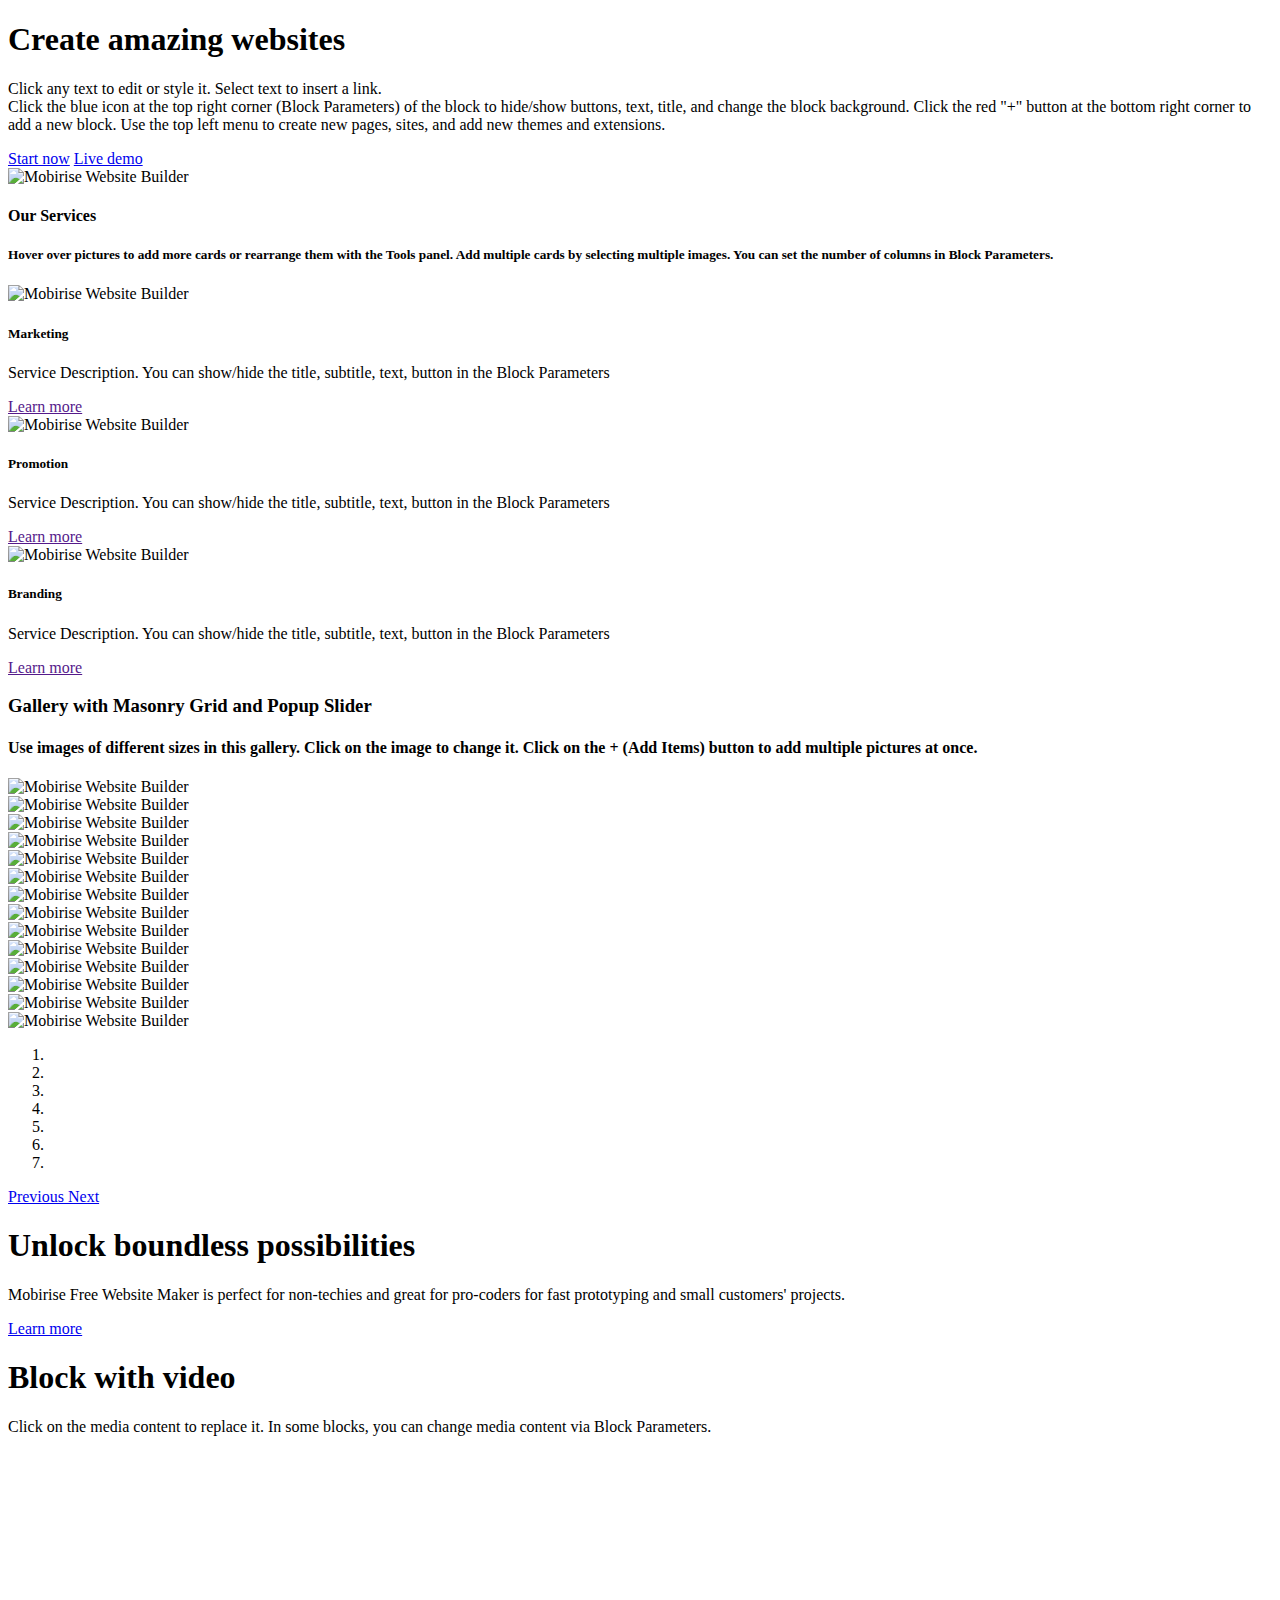
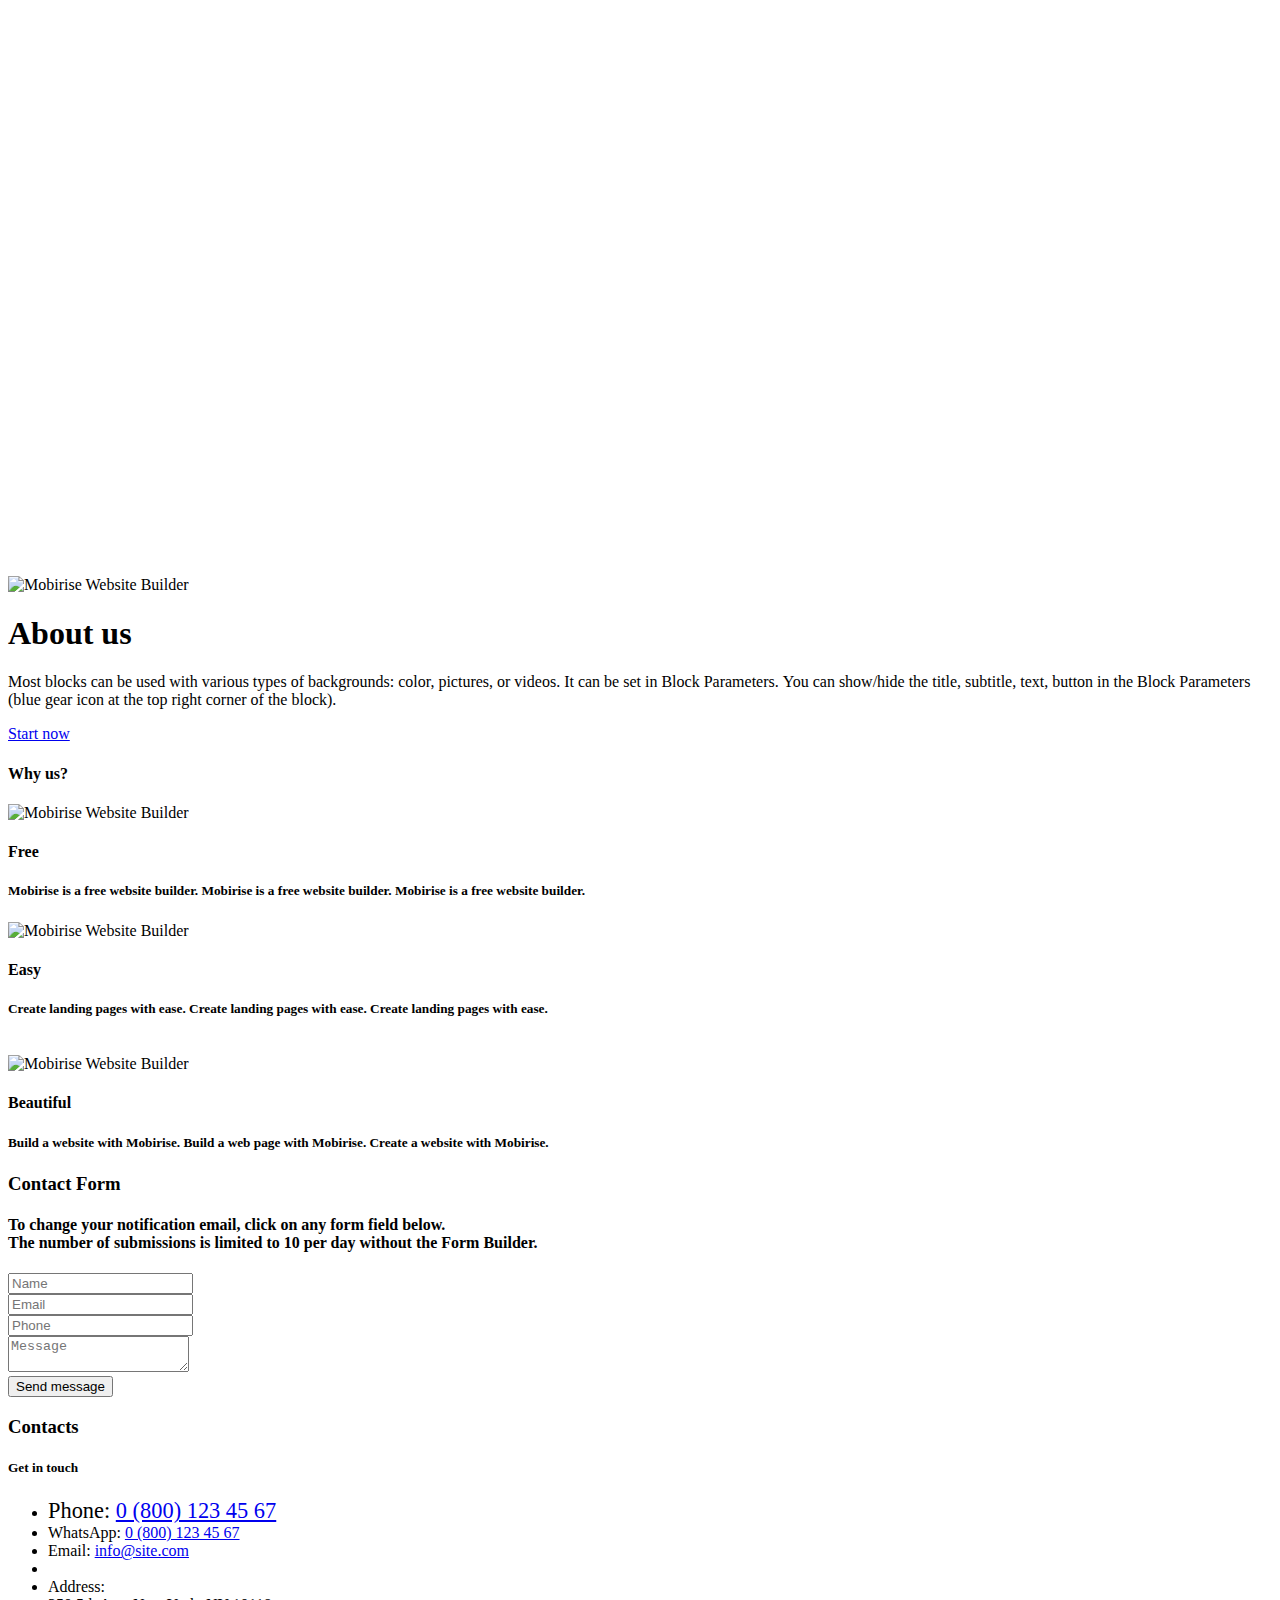
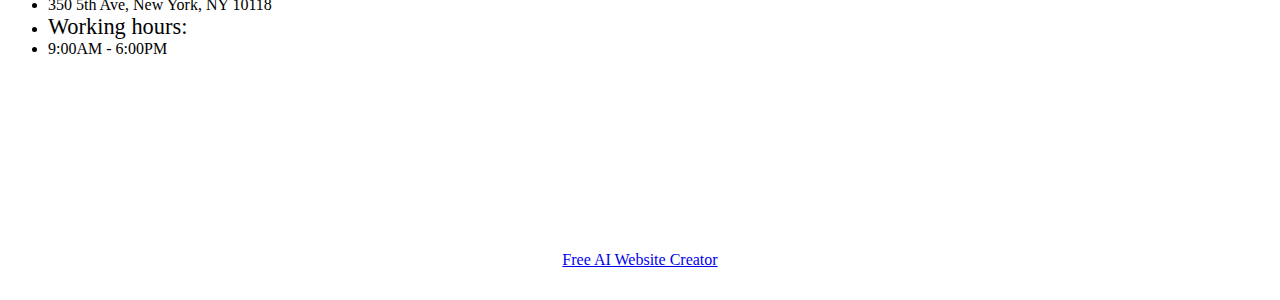
==== index.html @ 2ce08fa8 "Add files via upload" ====
<!DOCTYPE html>
<html  >
<head>
  <!-- Site made with Mobirise Website Builder v5.9.18, https://mobirise.com -->
  <meta charset="UTF-8">
  <meta http-equiv="X-UA-Compatible" content="IE=edge">
  <meta name="generator" content="Mobirise v5.9.18, mobirise.com">
  <meta name="viewport" content="width=device-width, initial-scale=1, minimum-scale=1">
  <link rel="shortcut icon" href="assets/images/logo5.png" type="image/x-icon">
  <meta name="description" content="">
  
  
  <title>Home</title>
  <link rel="stylesheet" href="assets/web/assets/mobirise-icons2/mobirise2.css">
  <link rel="stylesheet" href="assets/bootstrap/css/bootstrap.min.css">
  <link rel="stylesheet" href="assets/bootstrap/css/bootstrap-grid.min.css">
  <link rel="stylesheet" href="assets/bootstrap/css/bootstrap-reboot.min.css">
  <link rel="stylesheet" href="assets/animatecss/animate.css">
  <link rel="stylesheet" href="assets/theme/css/style.css">
  <link rel="stylesheet" href="assets/gallery/style.css">
  <link rel="preload" href="https://fonts.googleapis.com/css?family=Inter+Tight:100,200,300,400,500,600,700,800,900,100i,200i,300i,400i,500i,600i,700i,800i,900i&display=swap" as="style" onload="this.onload=null;this.rel='stylesheet'">
  <noscript><link rel="stylesheet" href="https://fonts.googleapis.com/css?family=Inter+Tight:100,200,300,400,500,600,700,800,900,100i,200i,300i,400i,500i,600i,700i,800i,900i&display=swap"></noscript>
  <link rel="preload" as="style" href="assets/mobirise/css/mbr-additional.css?v=kdPVY0"><link rel="stylesheet" href="assets/mobirise/css/mbr-additional.css?v=kdPVY0" type="text/css">

  
  
  
</head>
<body>
  
  <section data-bs-version="5.1" class="header5 cid-tJS6uM4N87" id="header05-1">
	

	
	
	<div class="topbg"></div>
	<div class="align-center container">
		<div class="row justify-content-center">
			<div class="col-md-12 col-lg-9">
				<h1 class="mbr-section-title mbr-fonts-style mb-4 display-1"><strong>Create amazing websites</strong></h1>
				<p class="mbr-text mbr-fonts-style mb-4 display-7">Click any text to edit or style it. Select text to insert a link.
<br>Click the blue icon at the top right corner (Block Parameters) of the block to hide/show buttons, text, title, and change the block background. Click the red "+" button at the bottom right corner to add a new block. Use the top left menu to create new pages, sites, and add new themes and extensions.</p>
				<div class="mbr-section-btn mt-3"><a class="btn btn-primary display-7" href="index.html#form02-6">Start now</a> <a class="btn btn-primary-outline display-7" href="index.html#gallery02-v">Live demo</a></div>
			</div>
		</div>
		<div class="row mt-5 justify-content-center">
			<div class="col-12 col-lg-12">
				<img src="assets/images/11.jpg" alt="Mobirise Website Builder" title="">
			</div>
		</div>
	</div>
</section>

<section data-bs-version="5.1" class="features4 cid-tMlEXTHLbS" id="features04-w">
	
	
	<div class="container">
		<div class="row justify-content-center">
			<div class="col-12 content-head">
				<div class="mbr-section-head mb-5">
					<h4 class="mbr-section-title mbr-fonts-style align-center mb-0 display-2"><strong>Our Services</strong></h4>
					<h5 class="mbr-section-subtitle mbr-fonts-style align-center mb-0 mt-4 display-7">Hover over pictures to add more cards or rearrange them with the Tools panel. Add multiple cards by selecting multiple images. You can set the number of columns in Block Parameters.</h5>
					
				</div>
			</div>
		</div>
		<div class="row">
			<div class="item features-image col-12 col-md-6 col-lg-4">
				<div class="item-wrapper">
					<div class="item-img">
						<img src="assets/images/gallery03.jpg" alt="Mobirise Website Builder">
					</div>
					<div class="item-content">
						<h5 class="item-title mbr-fonts-style display-5">
							<strong>Marketing</strong>
						</h5>
						
						<p class="mbr-text mbr-fonts-style display-7">
							Service Description. You can show/hide the title, subtitle, text, button in the Block Parameters
						</p>
						<div class="mbr-section-btn item-footer"><a href="" class="btn item-btn btn-primary display-7">Learn more</a></div>
					</div>

				</div>
			</div>
			<div class="item features-image col-12 col-md-6 col-lg-4">
				<div class="item-wrapper">
					<div class="item-img">
						<img src="assets/images/gallery05.jpg" alt="Mobirise Website Builder">
					</div>
					<div class="item-content">
						<h5 class="item-title mbr-fonts-style display-5">
							<strong>Promotion</strong>
						</h5>
						
						<p class="mbr-text mbr-fonts-style display-7">
							Service Description. You can show/hide the title, subtitle, text, button in the Block Parameters
						</p>
						<div class="mbr-section-btn item-footer"><a href="" class="btn item-btn btn-primary display-7">Learn more</a></div>
					</div>
				</div>
			</div>
			<div class="item features-image col-12 col-md-6 col-lg-4">
				<div class="item-wrapper">
					<div class="item-img">
						<img src="assets/images/gallery02.jpg" alt="Mobirise Website Builder">
					</div>
					<div class="item-content">
						<h5 class="item-title mbr-fonts-style display-5">
							<strong>Branding</strong>
						</h5>
						
						<p class="mbr-text mbr-fonts-style display-7">
							Service Description. You can show/hide the title, subtitle, text, button in the Block Parameters<br>
						</p>
						<div class="mbr-section-btn item-footer"><a href="" class="btn item-btn btn-primary display-7">Learn more</a></div>
					</div>
				</div>
			</div>
		</div>
	</div>
</section>

<section data-bs-version="5.1" class="gallery1 mbr-gallery cid-tMlDYtQ5fF" id="gallery02-v">
    

    
    

    <div class="container-fluid">
        <div class="row justify-content-center">
            <div class="col-12 content-head">
                <div class="mbr-section-head mb-5">
                    <h3 class="mbr-section-title mbr-fonts-style align-center m-0 display-2"><strong>Gallery with Masonry Grid and Popup Slider</strong></h3>
                    <h4 class="mbr-section-subtitle mbr-fonts-style align-center mb-0 mt-4 display-7">Use images of different sizes in this gallery. Click on the image to change it. Click on the + (Add Items) button to add multiple pictures at once.</h4>
                </div>
            </div>
        </div>
        <div class="row mbr-gallery mbr-masonry" data-masonry="{&quot;percentPosition&quot;: true }">
            <div class="col-12 col-md-6 col-lg-3 item gallery-image">
                <div class="item-wrapper" data-toggle="modal" data-bs-toggle="modal" data-target="#uqw1gDVnlm-modal" data-bs-target="#uqw1gDVnlm-modal">
                    <img class="w-100" src="assets/images/gallery03.jpg" alt="Mobirise Website Builder" data-slide-to="0" data-bs-slide-to="0" data-target="#lb-uqw1gDVnlm" data-bs-target="#lb-uqw1gDVnlm">
                    <div class="icon-wrapper">
                        <span class="mobi-mbri mobi-mbri-search mbr-iconfont mbr-iconfont-btn"></span>
                    </div>
                </div>
                
            </div>
            <div class="col-12 col-md-6 col-lg-3 item gallery-image">
                <div class="item-wrapper" data-toggle="modal" data-bs-toggle="modal" data-target="#uqw1gDVnlm-modal" data-bs-target="#uqw1gDVnlm-modal">
                    <img class="w-100" src="assets/images/gallery13.jpg" alt="Mobirise Website Builder" data-slide-to="1" data-bs-slide-to="1" data-target="#lb-uqw1gDVnlm" data-bs-target="#lb-uqw1gDVnlm">
                    <div class="icon-wrapper">
                        <span class="mobi-mbri mobi-mbri-search mbr-iconfont mbr-iconfont-btn"></span>
                    </div>
                </div>
                
            </div>
            <div class="col-12 col-md-6 col-lg-3 item gallery-image">
                <div class="item-wrapper" data-toggle="modal" data-bs-toggle="modal" data-target="#uqw1gDVnlm-modal" data-bs-target="#uqw1gDVnlm-modal">
                    <img class="w-100" src="assets/images/gallery10.jpg" alt="Mobirise Website Builder" data-slide-to="2" data-bs-slide-to="2" data-target="#lb-uqw1gDVnlm" data-bs-target="#lb-uqw1gDVnlm">
                    <div class="icon-wrapper">
                        <span class="mobi-mbri mobi-mbri-search mbr-iconfont mbr-iconfont-btn"></span>
                    </div>
                </div>
                
            </div>
            <div class="col-12 col-md-6 col-lg-3 item gallery-image">
                <div class="item-wrapper" data-toggle="modal" data-bs-toggle="modal" data-target="#uqw1gDVnlm-modal" data-bs-target="#uqw1gDVnlm-modal">
                    <img class="w-100" src="assets/images/gallery08.jpg" alt="Mobirise Website Builder" data-slide-to="3" data-bs-slide-to="3" data-target="#lb-uqw1gDVnlm" data-bs-target="#lb-uqw1gDVnlm">
                    <div class="icon-wrapper">
                        <span class="mobi-mbri mobi-mbri-search mbr-iconfont mbr-iconfont-btn"></span>
                    </div>
                </div>
                
            </div>
            <div class="col-12 col-md-6 col-lg-3 item gallery-image">
                <div class="item-wrapper" data-toggle="modal" data-bs-toggle="modal" data-target="#uqw1gDVnlm-modal" data-bs-target="#uqw1gDVnlm-modal">
                    <img class="w-100" src="assets/images/gallery06.jpg" alt="Mobirise Website Builder" data-slide-to="4" data-bs-slide-to="4" data-target="#lb-uqw1gDVnlm" data-bs-target="#lb-uqw1gDVnlm">
                    <div class="icon-wrapper">
                        <span class="mobi-mbri mobi-mbri-search mbr-iconfont mbr-iconfont-btn"></span>
                    </div>
                </div>
                
            </div>
            <div class="col-12 col-md-6 col-lg-3 item gallery-image">
                <div class="item-wrapper" data-toggle="modal" data-bs-toggle="modal" data-target="#uqw1gDVnlm-modal" data-bs-target="#uqw1gDVnlm-modal">
                    <img class="w-100" src="assets/images/gallery02.jpg" alt="Mobirise Website Builder" data-slide-to="5" data-bs-slide-to="5" data-target="#lb-uqw1gDVnlm" data-bs-target="#lb-uqw1gDVnlm">
                    <div class="icon-wrapper">
                        <span class="mobi-mbri mobi-mbri-search mbr-iconfont mbr-iconfont-btn"></span>
                    </div>
                </div>
                
            </div>
            <div class="col-12 col-md-6 col-lg-3 item gallery-image">
                <div class="item-wrapper" data-toggle="modal" data-bs-toggle="modal" data-target="#uqw1gDVnlm-modal" data-bs-target="#uqw1gDVnlm-modal">
                    <img class="w-100" src="assets/images/gallery01.jpg" alt="Mobirise Website Builder" data-slide-to="6" data-bs-slide-to="6" data-target="#lb-uqw1gDVnlm" data-bs-target="#lb-uqw1gDVnlm">
                    <div class="icon-wrapper">
                        <span class="mobi-mbri mobi-mbri-search mbr-iconfont mbr-iconfont-btn"></span>
                    </div>
                </div>
                
            </div>
        </div>

        <div class="modal mbr-slider" tabindex="-1" role="dialog" aria-hidden="true" id="uqw1gDVnlm-modal">
            <div class="modal-dialog" role="document">
                <div class="modal-content">
                    <div class="modal-body">
                        <div class="carousel slide" id="lb-uqw1gDVnlm" data-interval="5000" data-bs-interval="5000">
                            <div class="carousel-inner">
                                <div class="carousel-item active">
                                    <img class="d-block w-100" src="assets/images/gallery03.jpg" alt="Mobirise Website Builder">
                                </div>
                                <div class="carousel-item">
                                    <img class="d-block w-100" src="assets/images/gallery13.jpg" alt="Mobirise Website Builder">
                                </div>
                                <div class="carousel-item">
                                    <img class="d-block w-100" src="assets/images/gallery10.jpg" alt="Mobirise Website Builder">
                                </div>
                                <div class="carousel-item">
                                    <img class="d-block w-100" src="assets/images/gallery08.jpg" alt="Mobirise Website Builder">
                                </div>
                                <div class="carousel-item">
                                    <img class="d-block w-100" src="assets/images/gallery06.jpg" alt="Mobirise Website Builder">
                                </div>
                                <div class="carousel-item">
                                    <img class="d-block w-100" src="assets/images/gallery02.jpg" alt="Mobirise Website Builder">
                                </div>
                                <div class="carousel-item">
                                    <img class="d-block w-100" src="assets/images/gallery01.jpg" alt="Mobirise Website Builder">
                                </div>
                            </div>
                            <ol class="carousel-indicators">
                                <li data-slide-to="0" data-bs-slide-to="0" class="active" data-target="#lb-uqw1gDVnlm" data-bs-target="#lb-uqw1gDVnlm"></li>
                                <li data-slide-to="1" data-bs-slide-to="1" data-target="#lb-uqw1gDVnlm" data-bs-target="#lb-uqw1gDVnlm"></li>
                                <li data-slide-to="2" data-bs-slide-to="2" data-target="#lb-uqw1gDVnlm" data-bs-target="#lb-uqw1gDVnlm"></li>
                                <li data-slide-to="3" data-bs-slide-to="3" data-target="#lb-uqw1gDVnlm" data-bs-target="#lb-uqw1gDVnlm"></li>
                                <li data-slide-to="4" data-bs-slide-to="4" data-target="#lb-uqw1gDVnlm" data-bs-target="#lb-uqw1gDVnlm"></li>
                                <li data-slide-to="5" data-bs-slide-to="5" data-target="#lb-uqw1gDVnlm" data-bs-target="#lb-uqw1gDVnlm"></li>
                                <li data-slide-to="6" data-bs-slide-to="6" data-target="#lb-uqw1gDVnlm" data-bs-target="#lb-uqw1gDVnlm"></li>
                            </ol>
                            <a role="button" href="" class="close" data-dismiss="modal" data-bs-dismiss="modal" aria-label="Close">
                            </a>
                            <a class="carousel-control-prev carousel-control" role="button" data-slide="prev" data-bs-slide="prev" href="#lb-uqw1gDVnlm">
                                <span class="mobi-mbri mobi-mbri-arrow-prev" aria-hidden="true"></span>
                                <span class="sr-only visually-hidden">Previous</span>
                            </a>
                            <a class="carousel-control-next carousel-control" role="button" data-slide="next" data-bs-slide="next" href="#lb-uqw1gDVnlm">
                                <span class="mobi-mbri mobi-mbri-arrow-next" aria-hidden="true"></span>
                                <span class="sr-only visually-hidden">Next</span>
                            </a>
                        </div>
                    </div>
                </div>
            </div>
        </div>
    </div>
</section>

<section data-bs-version="5.1" class="header09 cid-tLAX5BnXkJ" id="header09-q">
	
	
	<div class="container">
		<div class="row">
			<div class="content-wrap col-12 col-md-8">
				<h1 class="mbr-section-title mbr-fonts-style mbr-white mb-4 display-1"><strong>Unlock boundless possibilities</strong></h1>
				
				<p class="mbr-fonts-style mbr-text mbr-white mb-4 display-7">
					Mobirise Free Website Maker is perfect for non-techies and great for pro-coders for fast prototyping and small customers' projects.
				</p>
				<div class="mbr-section-btn"><a class="btn btn-white-outline display-7" href="https://mobiri.se">Learn more</a></div>
			</div>
		</div>
	</div>
</section>

<section data-bs-version="5.1" class="header7 cid-tLeaLmEeFr" id="header07-h">
  

  
  
  
  <div class="align-center container">
    <div class="row justify-content-center">
      <div class="col-md-12 col-lg-9 mb-5">
        <h1 class="mbr-section-title mbr-fonts-style display-1"><strong>Block with video</strong>
        </h1>
        <p class="mbr-text mbr-fonts-style mt-4 display-7">
          Click on the media content to replace it. In some blocks, you can change media content via Block Parameters.
        </p>
        
      </div>
    </div>

    <div class="row justify-content-center">
      <div class="mbr-figure col-12 col-md-12"><iframe class="mbr-embedded-video" src="https://www.youtube.com/embed/sGpPgQeEyOc?rel=0&amp;amp;mute=1&amp;showinfo=0&amp;autoplay=1&amp;loop=1&amp;playlist=sGpPgQeEyOc" width="1280" height="720" frameborder="0" allowfullscreen></iframe></div>
    </div>
  </div>
</section>

<section data-bs-version="5.1" class="header1 cid-tJS9vXDdRK" id="header01-7">
	

	
	

	<div class="container">
		<div class="row justify-content-center">
			<div class="col-12 col-md-12 col-lg-7 image-wrapper">
				<img class="w-100" src="assets/images/gallery01.jpg" alt="Mobirise Website Builder">
			</div>
			<div class="col-12 col-lg col-md-12">
				<div class="text-wrapper align-left">
					<h1 class="mbr-section-title mbr-fonts-style mb-4 display-2"><strong>About us</strong></h1>
					<p class="mbr-text mbr-fonts-style mb-4 display-7">
						Most blocks can be used with various types of backgrounds: color, pictures, or videos. It can be set in Block Parameters.&nbsp;You can show/hide the title, subtitle, text, button in the Block Parameters (blue gear icon at the top right corner of the block).&nbsp;</p>
					<div class="mbr-section-btn mt-3"><a class="btn btn-primary display-7" href="https://mobiri.se">Start now</a></div>
				</div>
			</div>
		</div>
	</div>
</section>

<section data-bs-version="5.1" class="features15 cid-tLek7gQhG7" id="features015-m">
	

	
	
	<div class="container">
		<div class="mbr-section-head mb-5">
			<h4 class="mbr-section-title mbr-fonts-style align-center mb-0 display-2">
			  <strong>Why us?</strong></h4>
			
		  </div>
		<div class="row justify-content-center">
			<div class="item features-without-image col-12 col-lg-4">
				<div class="item-wrapper">
					<div class="img-wrapper">
						<img src="assets/images/shop1.jpg" alt="Mobirise Website Builder">
					</div>
					<div class="card-box">
						<h4 class="card-title mbr-fonts-style mb-3 display-5">
							<strong>Free</strong></h4>
						<h5 class="card-text mbr-fonts-style display-7">
							Mobirise is a free website builder. Mobirise is a free website builder. Mobirise is a free website builder.</h5>
					</div>
				</div>
			</div>
			<div class="item features-without-image col-12 col-lg-4">
				<div class="item-wrapper">
					<div class="img-wrapper">
						<img src="assets/images/shop2.jpg" alt="Mobirise Website Builder">
					</div>
					<div class="card-box">
						<h4 class="card-title mbr-fonts-style mb-3 display-5">
							<strong>Easy</strong></h4>
						<h5 class="card-text mbr-fonts-style display-7">
							Create landing pages with ease. Create landing pages with ease. Create landing pages with ease.<br><br></h5>
					</div>
				</div>
			</div>
			<div class="item features-without-image col-12 col-lg-4">
				<div class="item-wrapper">
					<div class="img-wrapper">
						<img src="assets/images/shop3.jpg" alt="Mobirise Website Builder">
					</div>
					<div class="card-box">
						<h4 class="card-title mbr-fonts-style mb-3 display-5">
							<strong>Beautiful</strong></h4>
						<h5 class="card-text mbr-fonts-style display-7">
							Build a website with Mobirise. Build a web page with Mobirise. Create a website with Mobirise.</h5>
					</div>
				</div>
			</div>
		</div>
	</div>
</section>

<section data-bs-version="5.1" class="form5 cid-tJS9pBcTSa" id="form02-6">
    
    
    <div class="container">
        <div class="mbr-section-head mb-5">
            <h3 class="mbr-section-title mbr-fonts-style align-center mb-0 display-2">
                <strong>Contact Form</strong></h3>
            <h4 class="mbr-section-subtitle mbr-fonts-style align-center mb-0 mt-4 display-7">To change your notification email, click on any form field below.
<div>The number of submissions is limited to 10 per day without the Form Builder.</div></h4>
        </div>
        <div class="row justify-content-center mt-4">
            <div class="col-lg-8 mx-auto mbr-form" data-form-type="formoid">
                <form action="https://mobirise.eu/" method="POST" class="mbr-form form-with-styler" data-form-title="Form Name"><input type="hidden" name="email" data-form-email="true" value="YkqE8M/+LBNIERvz5AIEebzrlTZ/x3KzISVJD597eMfNpm8MnWbCuwbTKK5Gw5g9YOUCFKQZYEYBTXEwU9PlSo0gNVM04ZYPv6qZ9bB05I3ZRww7+YXphn71KzRLR4er">
                    <div class="row">
                        <div hidden="hidden" data-form-alert="" class="alert alert-success col-12">Thanks for filling out the form!</div>
                        <div hidden="hidden" data-form-alert-danger="" class="alert alert-danger col-12">
                            Oops...! some problem!
                        </div>
                    </div>
                    <div class="dragArea row">
                        <div class="col-md col-sm-12 form-group mb-3" data-for="name">
                            <input type="text" name="name" placeholder="Name" data-form-field="name" class="form-control" value="" id="name-form02-6">
                        </div>
                        <div class="col-md col-sm-12 form-group mb-3" data-for="email">
                            <input type="email" name="email" placeholder="Email" data-form-field="email" class="form-control" value="" id="email-form02-6">
                        </div>
                        <div class="col-12 form-group mb-3" data-for="phone">
                            <input type="tel" name="phone" placeholder="Phone" data-form-field="phone" class="form-control" value="" id="phone-form02-6">
                        </div>
                        <div class="col-12 form-group mb-3" data-for="textarea">
                            <textarea name="textarea" placeholder="Message" data-form-field="textarea" class="form-control" id="textarea-form02-6"></textarea>
                        </div>
                        <div class="col-lg-12 col-md-12 col-sm-12 align-center mbr-section-btn">
                            <button type="submit" class="btn btn-primary display-7">Send message</button>
                        </div>
                    </div>
                </form>
            </div>
        </div>
    </div>
</section>

<section data-bs-version="5.1" class="contacts2 map1 cid-tLdYHD757A" id="contacts02-9">

    

    
    <div class="container">
        <div class="mbr-section-head mb-5">
            <h3 class="mbr-section-title mbr-fonts-style align-center mb-0 display-2">
                <strong>Contacts</strong>
            </h3>
            
        </div>
        <div class="row justify-content-center mt-4">
            <div class="card col-12 col-md-5">
                <div class="card-wrapper">
                    <div class="text-wrapper">
                        <h5 class="cardTitle mbr-fonts-style mb-2 display-5">
                        <strong>Get in touch</strong></h5>
                    <ul class="list mbr-fonts-style display-7">
                        <li class="mbr-text item-wrap"><span style="font-size: 1.4rem;">Phone: </span><a href="tel:+12345678910" class="text-primary" style="font-size: 1.4rem;">0 (800) 123 45 67</a><br></li>
                        <li class="mbr-text item-wrap">WhatsApp: <a href="https://wa.me/12345678910" class="text-primary">0 (800) 123 45 67</a></li>
                        <li class="mbr-text item-wrap">Email: <a href="mailto:info@site.com" class="text-primary">info@site.com</a></li><li class="mbr-text item-wrap"><br></li>
                        <li class="mbr-text item-wrap">Address: </li><li class="mbr-text item-wrap">350 5th Ave, New York, NY 10118</li><li class="mbr-text item-wrap"><span style="font-size: 1.4rem;">Working hours:</span><br></li><li class="mbr-text item-wrap">9:00AM - 6:00PM</li>
                    </ul>
                    </div>
                </div>
            </div>
            <div class="map-wrapper col-12 col-md-7">
                <div class="google-map"><iframe frameborder="0" style="border:0" src="https://www.google.com/maps/embed?pb=!1m14!1m8!1m3!1d6045.3003145248895!2d-73.9884657!3d40.7477229!3m2!1i1024!2i768!4f13.1!3m3!1m2!1s0x89c259a9ac1f1b85%3A0x7e33d1c0e7af3be4!2zMzUwIDV0aCBBdmUsIE5ldyBZb3JrLCBOWSAxMDExOCwg0KHQqNCQ!5e0!3m2!1sru!2sru!4v1689597362021!5m2!1sen!2sen" allowfullscreen=""></iframe></div>
            </div>
        </div>
    </div>
</section><section class="display-7" style="padding: 0;align-items: center;justify-content: center;flex-wrap: wrap;    align-content: center;display: flex;position: relative;height: 4rem;"><a href="https://mobiri.se/3466285" style="flex: 1 1;height: 4rem;position: absolute;width: 100%;z-index: 1;"><img alt="" style="height: 4rem;" src="[data-uri]"></a><p style="margin: 0;text-align: center;" class="display-7">&#8204;</p><a style="z-index:1" href="https://mobirise.com/builder/ai-website-creator.html">Free AI Website Creator</a></section><script src="assets/bootstrap/js/bootstrap.bundle.min.js"></script>  <script src="assets/smoothscroll/smooth-scroll.js"></script>  <script src="assets/ytplayer/index.js"></script>  <script src="assets/masonry/masonry.pkgd.min.js"></script>  <script src="assets/imagesloaded/imagesloaded.pkgd.min.js"></script>  <script src="assets/theme/js/script.js"></script>  <script src="assets/gallery/player.min.js"></script>  <script src="assets/gallery/script.js"></script>  <script src="assets/formoid/formoid.min.js"></script>  
  
  
  <input name="animation" type="hidden">
  </body>
</html>
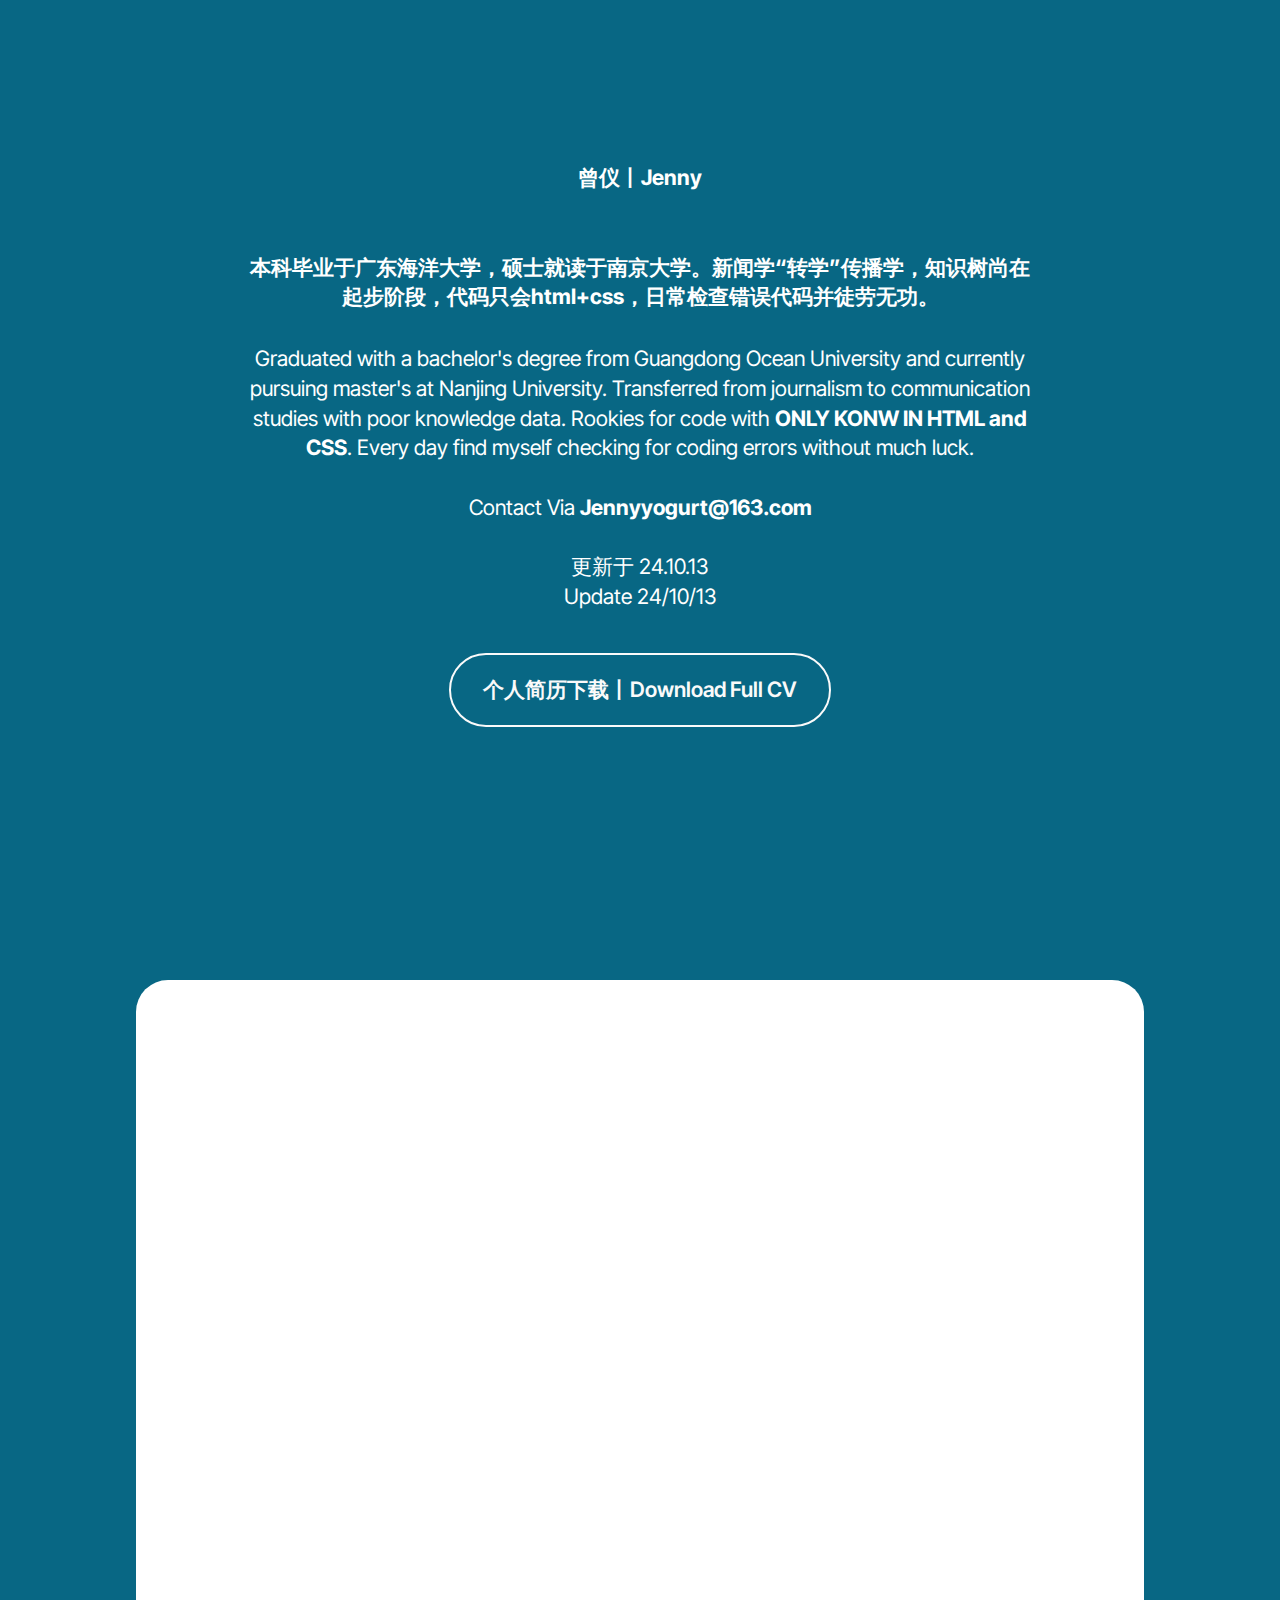
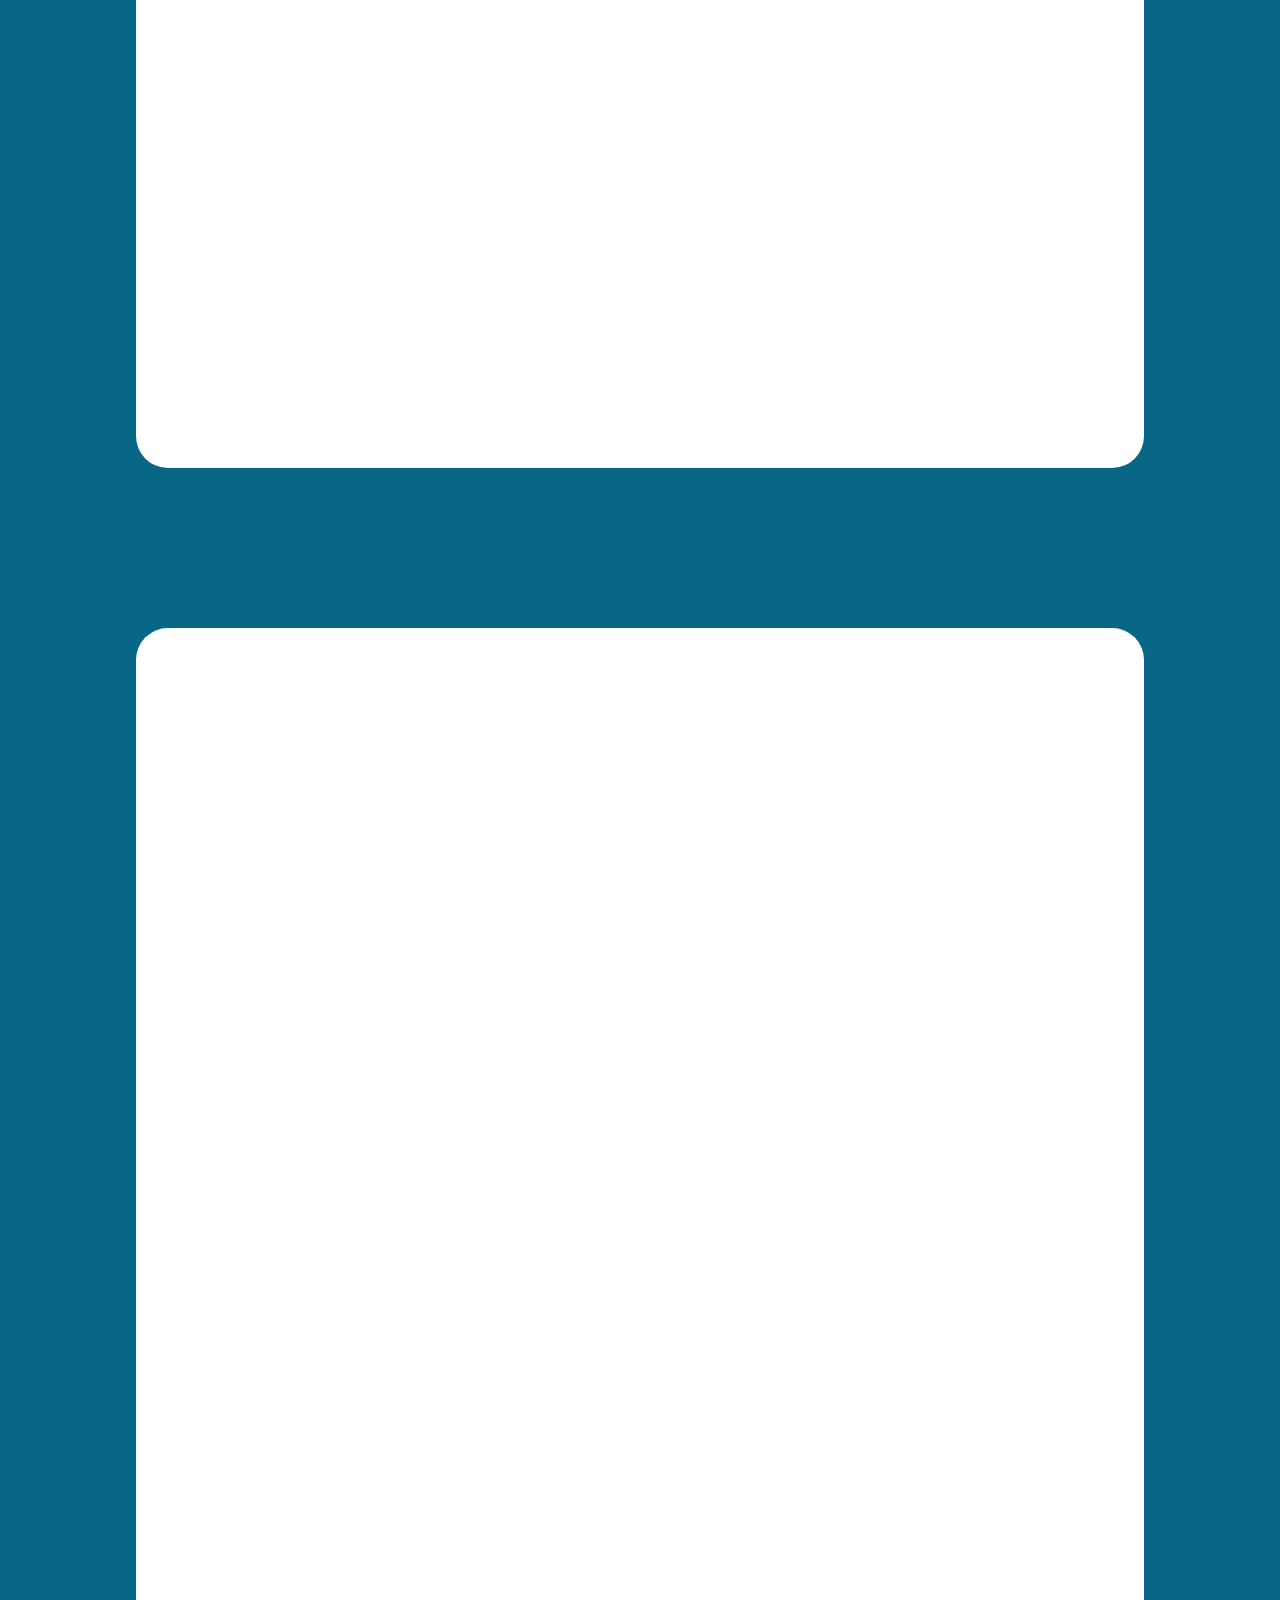
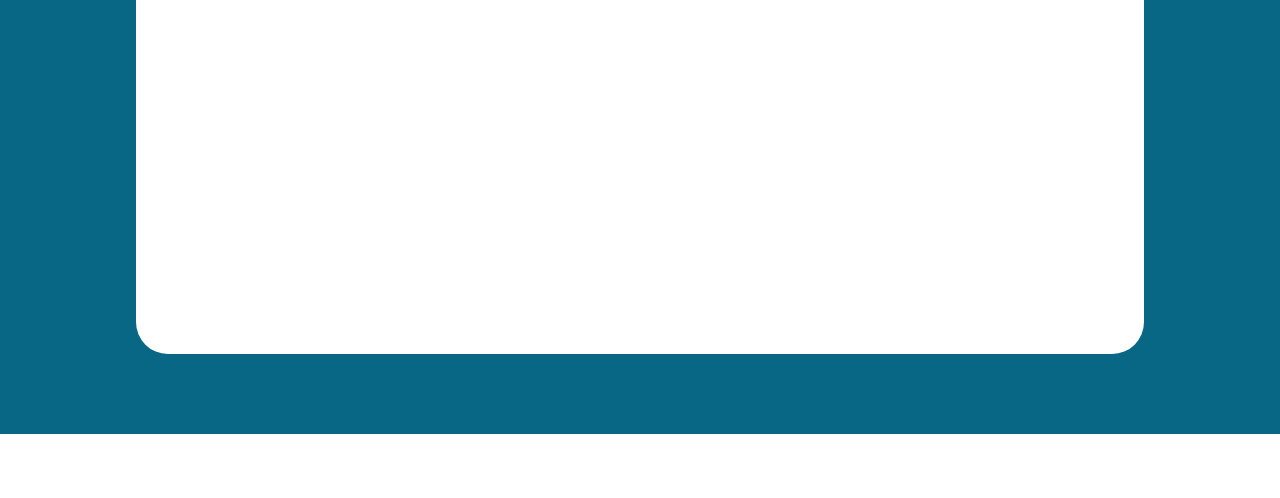
==== commit 32fd798b: "Add files via upload" ====
--- a/index.html
+++ b/index.html
@@ -10,17 +10,15 @@
   <meta name="description" content="">
   
   
-  <title>Home</title>
-  <link rel="stylesheet" href="assets/web/assets/mobirise-icons2/mobirise2.css">
+  <title>Personal Info for Jen</title>
   <link rel="stylesheet" href="assets/bootstrap/css/bootstrap.min.css">
   <link rel="stylesheet" href="assets/bootstrap/css/bootstrap-grid.min.css">
   <link rel="stylesheet" href="assets/bootstrap/css/bootstrap-reboot.min.css">
   <link rel="stylesheet" href="assets/animatecss/animate.css">
   <link rel="stylesheet" href="assets/theme/css/style.css">
-  <link rel="stylesheet" href="assets/gallery/style.css">
   <link rel="preload" href="https://fonts.googleapis.com/css?family=Inter+Tight:100,200,300,400,500,600,700,800,900,100i,200i,300i,400i,500i,600i,700i,800i,900i&display=swap" as="style" onload="this.onload=null;this.rel='stylesheet'">
   <noscript><link rel="stylesheet" href="https://fonts.googleapis.com/css?family=Inter+Tight:100,200,300,400,500,600,700,800,900,100i,200i,300i,400i,500i,600i,700i,800i,900i&display=swap"></noscript>
-  <link rel="preload" as="style" href="assets/mobirise/css/mbr-additional.css?v=kdPVY0"><link rel="stylesheet" href="assets/mobirise/css/mbr-additional.css?v=kdPVY0" type="text/css">
+  <link rel="preload" as="style" href="assets/mobirise/css/mbr-additional.css?v=OK3Bv7"><link rel="stylesheet" href="assets/mobirise/css/mbr-additional.css?v=OK3Bv7" type="text/css">
 
   
   
@@ -28,429 +26,95 @@
 </head>
 <body>
   
-  <section data-bs-version="5.1" class="header5 cid-tJS6uM4N87" id="header05-1">
-	
-
+  <section data-bs-version="5.1" class="header09 cid-tLAX5BnXkJ mbr-fullscreen" id="header09-q">
 	
 	
-	<div class="topbg"></div>
-	<div class="align-center container">
-		<div class="row justify-content-center">
-			<div class="col-md-12 col-lg-9">
-				<h1 class="mbr-section-title mbr-fonts-style mb-4 display-1"><strong>Create amazing websites</strong></h1>
-				<p class="mbr-text mbr-fonts-style mb-4 display-7">Click any text to edit or style it. Select text to insert a link.
-<br>Click the blue icon at the top right corner (Block Parameters) of the block to hide/show buttons, text, title, and change the block background. Click the red "+" button at the bottom right corner to add a new block. Use the top left menu to create new pages, sites, and add new themes and extensions.</p>
-				<div class="mbr-section-btn mt-3"><a class="btn btn-primary display-7" href="index.html#form02-6">Start now</a> <a class="btn btn-primary-outline display-7" href="index.html#gallery02-v">Live demo</a></div>
-			</div>
-		</div>
-		<div class="row mt-5 justify-content-center">
-			<div class="col-12 col-lg-12">
-				<img src="assets/images/11.jpg" alt="Mobirise Website Builder" title="">
+	<div class="container-fluid">
+		<div class="row">
+			<div class="content-wrap col-12 col-md-8">
+				<h1 class="mbr-section-title mbr-fonts-style mbr-white mb-4 display-7"><strong>曾仪丨Jenny</strong><br><br><br><strong>本科毕业于广东海洋大学，硕士就读于南京大学。新闻学“转学”传播学，知识树尚在起步阶段，代码只会html+css，日常检查错误代码并徒劳无功。</strong></h1>
+				
+				<p class="mbr-fonts-style mbr-text mbr-white mb-4 display-7">
+					Graduated with a bachelor's degree from Guangdong Ocean University and currently pursuing master's at Nanjing University. Transferred from journalism to communication studies with poor knowledge data. Rookies for code with <strong>ONLY KONW IN HTML and CSS</strong>. Every day find myself checking for coding errors without much luck.<br><br>Contact Via <strong>Jennyyogurt@163.com</strong><br><br>更新于 24.10.13
+<br>Update 24/10/13<br>
+				</p>
+				<div class="mbr-section-btn"><a class="btn btn-white-outline display-7" href="assets/files/Jenny-.pdf" target="_blank">个人简历下载丨Download Full CV</a></div>
 			</div>
 		</div>
 	</div>
 </section>
 
-<section data-bs-version="5.1" class="features4 cid-tMlEXTHLbS" id="features04-w">
-	
-	
-	<div class="container">
-		<div class="row justify-content-center">
-			<div class="col-12 content-head">
-				<div class="mbr-section-head mb-5">
-					<h4 class="mbr-section-title mbr-fonts-style align-center mb-0 display-2"><strong>Our Services</strong></h4>
-					<h5 class="mbr-section-subtitle mbr-fonts-style align-center mb-0 mt-4 display-7">Hover over pictures to add more cards or rearrange them with the Tools panel. Add multiple cards by selecting multiple images. You can set the number of columns in Block Parameters.</h5>
-					
-				</div>
-			</div>
-		</div>
-		<div class="row">
-			<div class="item features-image col-12 col-md-6 col-lg-4">
-				<div class="item-wrapper">
-					<div class="item-img">
-						<img src="assets/images/gallery03.jpg" alt="Mobirise Website Builder">
-					</div>
-					<div class="item-content">
-						<h5 class="item-title mbr-fonts-style display-5">
-							<strong>Marketing</strong>
-						</h5>
-						
-						<p class="mbr-text mbr-fonts-style display-7">
-							Service Description. You can show/hide the title, subtitle, text, button in the Block Parameters
-						</p>
-						<div class="mbr-section-btn item-footer"><a href="" class="btn item-btn btn-primary display-7">Learn more</a></div>
-					</div>
-
-				</div>
-			</div>
-			<div class="item features-image col-12 col-md-6 col-lg-4">
-				<div class="item-wrapper">
-					<div class="item-img">
-						<img src="assets/images/gallery05.jpg" alt="Mobirise Website Builder">
-					</div>
-					<div class="item-content">
-						<h5 class="item-title mbr-fonts-style display-5">
-							<strong>Promotion</strong>
-						</h5>
-						
-						<p class="mbr-text mbr-fonts-style display-7">
-							Service Description. You can show/hide the title, subtitle, text, button in the Block Parameters
-						</p>
-						<div class="mbr-section-btn item-footer"><a href="" class="btn item-btn btn-primary display-7">Learn more</a></div>
-					</div>
-				</div>
-			</div>
-			<div class="item features-image col-12 col-md-6 col-lg-4">
-				<div class="item-wrapper">
-					<div class="item-img">
-						<img src="assets/images/gallery02.jpg" alt="Mobirise Website Builder">
-					</div>
-					<div class="item-content">
-						<h5 class="item-title mbr-fonts-style display-5">
-							<strong>Branding</strong>
-						</h5>
-						
-						<p class="mbr-text mbr-fonts-style display-7">
-							Service Description. You can show/hide the title, subtitle, text, button in the Block Parameters<br>
-						</p>
-						<div class="mbr-section-btn item-footer"><a href="" class="btn item-btn btn-primary display-7">Learn more</a></div>
-					</div>
-				</div>
-			</div>
-		</div>
-	</div>
-</section>
-
-<section data-bs-version="5.1" class="gallery1 mbr-gallery cid-tMlDYtQ5fF" id="gallery02-v">
-    
-
-    
-    
-
-    <div class="container-fluid">
-        <div class="row justify-content-center">
-            <div class="col-12 content-head">
-                <div class="mbr-section-head mb-5">
-                    <h3 class="mbr-section-title mbr-fonts-style align-center m-0 display-2"><strong>Gallery with Masonry Grid and Popup Slider</strong></h3>
-                    <h4 class="mbr-section-subtitle mbr-fonts-style align-center mb-0 mt-4 display-7">Use images of different sizes in this gallery. Click on the image to change it. Click on the + (Add Items) button to add multiple pictures at once.</h4>
-                </div>
-            </div>
-        </div>
-        <div class="row mbr-gallery mbr-masonry" data-masonry="{&quot;percentPosition&quot;: true }">
-            <div class="col-12 col-md-6 col-lg-3 item gallery-image">
-                <div class="item-wrapper" data-toggle="modal" data-bs-toggle="modal" data-target="#uqw1gDVnlm-modal" data-bs-target="#uqw1gDVnlm-modal">
-                    <img class="w-100" src="assets/images/gallery03.jpg" alt="Mobirise Website Builder" data-slide-to="0" data-bs-slide-to="0" data-target="#lb-uqw1gDVnlm" data-bs-target="#lb-uqw1gDVnlm">
-                    <div class="icon-wrapper">
-                        <span class="mobi-mbri mobi-mbri-search mbr-iconfont mbr-iconfont-btn"></span>
-                    </div>
-                </div>
-                
-            </div>
-            <div class="col-12 col-md-6 col-lg-3 item gallery-image">
-                <div class="item-wrapper" data-toggle="modal" data-bs-toggle="modal" data-target="#uqw1gDVnlm-modal" data-bs-target="#uqw1gDVnlm-modal">
-                    <img class="w-100" src="assets/images/gallery13.jpg" alt="Mobirise Website Builder" data-slide-to="1" data-bs-slide-to="1" data-target="#lb-uqw1gDVnlm" data-bs-target="#lb-uqw1gDVnlm">
-                    <div class="icon-wrapper">
-                        <span class="mobi-mbri mobi-mbri-search mbr-iconfont mbr-iconfont-btn"></span>
-                    </div>
-                </div>
-                
-            </div>
-            <div class="col-12 col-md-6 col-lg-3 item gallery-image">
-                <div class="item-wrapper" data-toggle="modal" data-bs-toggle="modal" data-target="#uqw1gDVnlm-modal" data-bs-target="#uqw1gDVnlm-modal">
-                    <img class="w-100" src="assets/images/gallery10.jpg" alt="Mobirise Website Builder" data-slide-to="2" data-bs-slide-to="2" data-target="#lb-uqw1gDVnlm" data-bs-target="#lb-uqw1gDVnlm">
-                    <div class="icon-wrapper">
-                        <span class="mobi-mbri mobi-mbri-search mbr-iconfont mbr-iconfont-btn"></span>
-                    </div>
-                </div>
-                
-            </div>
-            <div class="col-12 col-md-6 col-lg-3 item gallery-image">
-                <div class="item-wrapper" data-toggle="modal" data-bs-toggle="modal" data-target="#uqw1gDVnlm-modal" data-bs-target="#uqw1gDVnlm-modal">
-                    <img class="w-100" src="assets/images/gallery08.jpg" alt="Mobirise Website Builder" data-slide-to="3" data-bs-slide-to="3" data-target="#lb-uqw1gDVnlm" data-bs-target="#lb-uqw1gDVnlm">
-                    <div class="icon-wrapper">
-                        <span class="mobi-mbri mobi-mbri-search mbr-iconfont mbr-iconfont-btn"></span>
-                    </div>
-                </div>
-                
-            </div>
-            <div class="col-12 col-md-6 col-lg-3 item gallery-image">
-                <div class="item-wrapper" data-toggle="modal" data-bs-toggle="modal" data-target="#uqw1gDVnlm-modal" data-bs-target="#uqw1gDVnlm-modal">
-                    <img class="w-100" src="assets/images/gallery06.jpg" alt="Mobirise Website Builder" data-slide-to="4" data-bs-slide-to="4" data-target="#lb-uqw1gDVnlm" data-bs-target="#lb-uqw1gDVnlm">
-                    <div class="icon-wrapper">
-                        <span class="mobi-mbri mobi-mbri-search mbr-iconfont mbr-iconfont-btn"></span>
-                    </div>
-                </div>
-                
-            </div>
-            <div class="col-12 col-md-6 col-lg-3 item gallery-image">
-                <div class="item-wrapper" data-toggle="modal" data-bs-toggle="modal" data-target="#uqw1gDVnlm-modal" data-bs-target="#uqw1gDVnlm-modal">
-                    <img class="w-100" src="assets/images/gallery02.jpg" alt="Mobirise Website Builder" data-slide-to="5" data-bs-slide-to="5" data-target="#lb-uqw1gDVnlm" data-bs-target="#lb-uqw1gDVnlm">
-                    <div class="icon-wrapper">
-                        <span class="mobi-mbri mobi-mbri-search mbr-iconfont mbr-iconfont-btn"></span>
-                    </div>
-                </div>
-                
-            </div>
-            <div class="col-12 col-md-6 col-lg-3 item gallery-image">
-                <div class="item-wrapper" data-toggle="modal" data-bs-toggle="modal" data-target="#uqw1gDVnlm-modal" data-bs-target="#uqw1gDVnlm-modal">
-                    <img class="w-100" src="assets/images/gallery01.jpg" alt="Mobirise Website Builder" data-slide-to="6" data-bs-slide-to="6" data-target="#lb-uqw1gDVnlm" data-bs-target="#lb-uqw1gDVnlm">
-                    <div class="icon-wrapper">
-                        <span class="mobi-mbri mobi-mbri-search mbr-iconfont mbr-iconfont-btn"></span>
-                    </div>
-                </div>
-                
-            </div>
-        </div>
-
-        <div class="modal mbr-slider" tabindex="-1" role="dialog" aria-hidden="true" id="uqw1gDVnlm-modal">
-            <div class="modal-dialog" role="document">
-                <div class="modal-content">
-                    <div class="modal-body">
-                        <div class="carousel slide" id="lb-uqw1gDVnlm" data-interval="5000" data-bs-interval="5000">
-                            <div class="carousel-inner">
-                                <div class="carousel-item active">
-                                    <img class="d-block w-100" src="assets/images/gallery03.jpg" alt="Mobirise Website Builder">
-                                </div>
-                                <div class="carousel-item">
-                                    <img class="d-block w-100" src="assets/images/gallery13.jpg" alt="Mobirise Website Builder">
-                                </div>
-                                <div class="carousel-item">
-                                    <img class="d-block w-100" src="assets/images/gallery10.jpg" alt="Mobirise Website Builder">
-                                </div>
-                                <div class="carousel-item">
-                                    <img class="d-block w-100" src="assets/images/gallery08.jpg" alt="Mobirise Website Builder">
-                                </div>
-                                <div class="carousel-item">
-                                    <img class="d-block w-100" src="assets/images/gallery06.jpg" alt="Mobirise Website Builder">
-                                </div>
-                                <div class="carousel-item">
-                                    <img class="d-block w-100" src="assets/images/gallery02.jpg" alt="Mobirise Website Builder">
-                                </div>
-                                <div class="carousel-item">
-                                    <img class="d-block w-100" src="assets/images/gallery01.jpg" alt="Mobirise Website Builder">
-                                </div>
-                            </div>
-                            <ol class="carousel-indicators">
-                                <li data-slide-to="0" data-bs-slide-to="0" class="active" data-target="#lb-uqw1gDVnlm" data-bs-target="#lb-uqw1gDVnlm"></li>
-                                <li data-slide-to="1" data-bs-slide-to="1" data-target="#lb-uqw1gDVnlm" data-bs-target="#lb-uqw1gDVnlm"></li>
-                                <li data-slide-to="2" data-bs-slide-to="2" data-target="#lb-uqw1gDVnlm" data-bs-target="#lb-uqw1gDVnlm"></li>
-                                <li data-slide-to="3" data-bs-slide-to="3" data-target="#lb-uqw1gDVnlm" data-bs-target="#lb-uqw1gDVnlm"></li>
-                                <li data-slide-to="4" data-bs-slide-to="4" data-target="#lb-uqw1gDVnlm" data-bs-target="#lb-uqw1gDVnlm"></li>
-                                <li data-slide-to="5" data-bs-slide-to="5" data-target="#lb-uqw1gDVnlm" data-bs-target="#lb-uqw1gDVnlm"></li>
-                                <li data-slide-to="6" data-bs-slide-to="6" data-target="#lb-uqw1gDVnlm" data-bs-target="#lb-uqw1gDVnlm"></li>
-                            </ol>
-                            <a role="button" href="" class="close" data-dismiss="modal" data-bs-dismiss="modal" aria-label="Close">
-                            </a>
-                            <a class="carousel-control-prev carousel-control" role="button" data-slide="prev" data-bs-slide="prev" href="#lb-uqw1gDVnlm">
-                                <span class="mobi-mbri mobi-mbri-arrow-prev" aria-hidden="true"></span>
-                                <span class="sr-only visually-hidden">Previous</span>
-                            </a>
-                            <a class="carousel-control-next carousel-control" role="button" data-slide="next" data-bs-slide="next" href="#lb-uqw1gDVnlm">
-                                <span class="mobi-mbri mobi-mbri-arrow-next" aria-hidden="true"></span>
-                                <span class="sr-only visually-hidden">Next</span>
-                            </a>
-                        </div>
-                    </div>
-                </div>
-            </div>
-        </div>
-    </div>
-</section>
-
-<section data-bs-version="5.1" class="header09 cid-tLAX5BnXkJ" id="header09-q">
-	
-	
-	<div class="container">
-		<div class="row">
-			<div class="content-wrap col-12 col-md-8">
-				<h1 class="mbr-section-title mbr-fonts-style mbr-white mb-4 display-1"><strong>Unlock boundless possibilities</strong></h1>
-				
-				<p class="mbr-fonts-style mbr-text mbr-white mb-4 display-7">
-					Mobirise Free Website Maker is perfect for non-techies and great for pro-coders for fast prototyping and small customers' projects.
-				</p>
-				<div class="mbr-section-btn"><a class="btn btn-white-outline display-7" href="https://mobiri.se">Learn more</a></div>
-			</div>
-		</div>
-	</div>
-</section>
-
-<section data-bs-version="5.1" class="header7 cid-tLeaLmEeFr" id="header07-h">
+<section data-bs-version="5.1" class="article07 cid-ur5Qlek7Ne" id="article07-1i">
   
 
   
   
-  
-  <div class="align-center container">
+  <div class="container">
     <div class="row justify-content-center">
-      <div class="col-md-12 col-lg-9 mb-5">
-        <h1 class="mbr-section-title mbr-fonts-style display-1"><strong>Block with video</strong>
-        </h1>
-        <p class="mbr-text mbr-fonts-style mt-4 display-7">
-          Click on the media content to replace it. In some blocks, you can change media content via Block Parameters.
-        </p>
-        
+      <div class="card col-md-12 col-lg-10">
+        <div class="card-wrapper">
+          <h3 class="card-title mbr-fonts-style mbr-white mt-3 mb-4 display-2"><strong>个人信息·精简版·中文</strong></h3>
+          <div class="row card-box align-left">
+            <div class="item features-without-image col-12">
+              <div class="item-wrapper">
+                <h4 class="mbr-section-subtitle mbr-fonts-style mb-3 display-5"><br><strong>工作经历</strong></h4>
+                <p class="mbr-text mbr-fonts-style display-4"><strong>2023.7-2024.5&nbsp;深圳中泓在线股份有限公司 舆情分析</strong><br>1.主要负责单位辖区的日常舆情监测，对各类文本数据进行精细提炼、分类整理，深入挖掘并整合分析社交媒体舆情、定量调研等多维度数据。输出舆情监测日报、周报、季度分析报告以及重要舆情分析专报<br>2.在岗期间负责处理紧急舆情事项11起，联系下设单位同步推进舆情信息处置<br>3.协助策划活动和具体落地，包括活动前期参与单位、落地场地以及后期工作人员、物资调配等过程<br>4.协助单位撰写其余文稿资料以及其余日常工作<br><br><strong>2023.6-2023.7&nbsp;上海秒针网络科技有限公司 宝洁二组 数据分析</strong><br>1.对接P&amp;G SK-II产品线，对接不定期的issue monitor和campaign tracking需求，对520、CVD等kcp活动进行复盘report，能使用英语作为工作语言<br>2.对文本类数据提炼、分类、归纳与洞察，有效整合分析社媒舆情、定量调研、广告监测等多维数据。输出JP Radiation Water Monitor、520 review等report<br>3.协助完成常规报告撰写并向客户汇报，提供可执行的商业洞察建议<br><br></p>
+              </div>
+            </div>
+            <div class="item features-without-image col-12">
+              <div class="item-wrapper">
+                <h4 class="mbr-section-subtitle mbr-fonts-style mb-3 display-5">
+                  <strong>学术经历</strong></h4>
+                <p class="mbr-text mbr-fonts-style display-7"><strong>2022.8-2023.4 毕业论文项目&nbsp;<br></strong>1.借用文献计量软件vosviewer对媒介时间领域进行文献关键词分析和研究领域脉络演进分析，总结概括媒介时间研究演进脉络；<br>2.使用网络民族志的研究方法和深度访谈、参与式观察的研究方式收集资料，深度体验时间3.管理类软件2000h+，深度采访13人，平均时长30min+；<br>最终成果已投稿至ami（社科院核心）入库期刊《新媒体研究》，于2023年4月见刊<br></p>
+              </div>
+            </div>
+            
+            
+          </div>
+          
+        </div>
       </div>
-    </div>
-
-    <div class="row justify-content-center">
-      <div class="mbr-figure col-12 col-md-12"><iframe class="mbr-embedded-video" src="https://www.youtube.com/embed/sGpPgQeEyOc?rel=0&amp;amp;mute=1&amp;showinfo=0&amp;autoplay=1&amp;loop=1&amp;playlist=sGpPgQeEyOc" width="1280" height="720" frameborder="0" allowfullscreen></iframe></div>
     </div>
   </div>
 </section>
 
-<section data-bs-version="5.1" class="header1 cid-tJS9vXDdRK" id="header01-7">
-	
+<section data-bs-version="5.1" class="article07 cid-ur5Qm2Lt5f" id="article07-1j">
+  
 
-	
-	
-
-	<div class="container">
-		<div class="row justify-content-center">
-			<div class="col-12 col-md-12 col-lg-7 image-wrapper">
-				<img class="w-100" src="assets/images/gallery01.jpg" alt="Mobirise Website Builder">
-			</div>
-			<div class="col-12 col-lg col-md-12">
-				<div class="text-wrapper align-left">
-					<h1 class="mbr-section-title mbr-fonts-style mb-4 display-2"><strong>About us</strong></h1>
-					<p class="mbr-text mbr-fonts-style mb-4 display-7">
-						Most blocks can be used with various types of backgrounds: color, pictures, or videos. It can be set in Block Parameters.&nbsp;You can show/hide the title, subtitle, text, button in the Block Parameters (blue gear icon at the top right corner of the block).&nbsp;</p>
-					<div class="mbr-section-btn mt-3"><a class="btn btn-primary display-7" href="https://mobiri.se">Start now</a></div>
-				</div>
-			</div>
-		</div>
-	</div>
-</section>
-
-<section data-bs-version="5.1" class="features15 cid-tLek7gQhG7" id="features015-m">
-	
-
-	
-	
-	<div class="container">
-		<div class="mbr-section-head mb-5">
-			<h4 class="mbr-section-title mbr-fonts-style align-center mb-0 display-2">
-			  <strong>Why us?</strong></h4>
-			
-		  </div>
-		<div class="row justify-content-center">
-			<div class="item features-without-image col-12 col-lg-4">
-				<div class="item-wrapper">
-					<div class="img-wrapper">
-						<img src="assets/images/shop1.jpg" alt="Mobirise Website Builder">
-					</div>
-					<div class="card-box">
-						<h4 class="card-title mbr-fonts-style mb-3 display-5">
-							<strong>Free</strong></h4>
-						<h5 class="card-text mbr-fonts-style display-7">
-							Mobirise is a free website builder. Mobirise is a free website builder. Mobirise is a free website builder.</h5>
-					</div>
-				</div>
-			</div>
-			<div class="item features-without-image col-12 col-lg-4">
-				<div class="item-wrapper">
-					<div class="img-wrapper">
-						<img src="assets/images/shop2.jpg" alt="Mobirise Website Builder">
-					</div>
-					<div class="card-box">
-						<h4 class="card-title mbr-fonts-style mb-3 display-5">
-							<strong>Easy</strong></h4>
-						<h5 class="card-text mbr-fonts-style display-7">
-							Create landing pages with ease. Create landing pages with ease. Create landing pages with ease.<br><br></h5>
-					</div>
-				</div>
-			</div>
-			<div class="item features-without-image col-12 col-lg-4">
-				<div class="item-wrapper">
-					<div class="img-wrapper">
-						<img src="assets/images/shop3.jpg" alt="Mobirise Website Builder">
-					</div>
-					<div class="card-box">
-						<h4 class="card-title mbr-fonts-style mb-3 display-5">
-							<strong>Beautiful</strong></h4>
-						<h5 class="card-text mbr-fonts-style display-7">
-							Build a website with Mobirise. Build a web page with Mobirise. Create a website with Mobirise.</h5>
-					</div>
-				</div>
-			</div>
-		</div>
-	</div>
-</section>
-
-<section data-bs-version="5.1" class="form5 cid-tJS9pBcTSa" id="form02-6">
-    
-    
-    <div class="container">
-        <div class="mbr-section-head mb-5">
-            <h3 class="mbr-section-title mbr-fonts-style align-center mb-0 display-2">
-                <strong>Contact Form</strong></h3>
-            <h4 class="mbr-section-subtitle mbr-fonts-style align-center mb-0 mt-4 display-7">To change your notification email, click on any form field below.
-<div>The number of submissions is limited to 10 per day without the Form Builder.</div></h4>
+  
+  
+  <div class="container">
+    <div class="row justify-content-center">
+      <div class="card col-md-12 col-lg-10">
+        <div class="card-wrapper">
+          <h3 class="card-title mbr-fonts-style mbr-white mt-3 mb-4 display-2">
+            <strong>Personal Info·Concise Ver·EN</strong></h3>
+          <div class="row card-box align-left">
+            <div class="item features-without-image col-12">
+              <div class="item-wrapper">
+                <h4 class="mbr-section-subtitle mbr-fonts-style mb-3 display-5"><br><strong>Working Experience</strong></h4>
+                <p class="mbr-text mbr-fonts-style display-7"><strong>
+                  2023.7-2024.5 Shenzhen Zhonghong Online Co., Ltd.&nbsp;Public Opinion Analyst<br></strong>1.Mainly responsible for the daily public opinion monitoring of the unit's jurisdiction, refined and classified all kinds of text data, in-depth mining and integration analysis of social media public opinion, quantitative research and other multi-dimensional data. Output public opinion monitoring daily, weekly, quarterly analysis reports and important public opinion.<br>2.Assist in planning the activities and specific landing of the unit, including the participating units and landing sites in the early stage of the activity and the deployment of staff and materials in the later stage.<br>3.Assist the unit to write other documents and other daily work<br><br><strong>2023.6-2023.7&nbsp;Shanghai MiaoZhen Network Technology Co. Ltd P&amp;G Team II&nbsp;Data Analysis</strong>&nbsp;<br>1.Docking to P&amp;G SK-II pr management, irregular issue monitor and campaign tracking requirements, review and report on CVD and other kcp activities<br>2.Refining, classifying, summarizing and insighting text-based data, effectively integrating and analyzing multi-dimensional data such as social media opinion, quantitative research and advertising monitoring. Output JP Radiation Water Monitor, 520 review and other reports, etc.<br>3.Assist in regular report writing and reporting to clients, providing actionable business insight recommendations<br><br></p>
+              </div>
+            </div>
+            <div class="item features-without-image col-12">
+              <div class="item-wrapper">
+                <h4 class="mbr-section-subtitle mbr-fonts-style mb-3 display-5">
+                  <strong>Academic Experience</strong></h4>
+                <p class="mbr-text mbr-fonts-style display-7"><strong>2022.8-2023.4&nbsp;Graduation Thesis Project&nbsp;</strong><br>1.Using the document measurement software VOSVIEWER, analyze the literature keywords and the evolution of the research field in media time, and summarizes the evolution of media time research.
+<br>2.The research method of network ethnography and the research methods of in-depth interview and participatory observation were used to collect data, and the in-depth experience of time management software was 2,000h +, and the in-depth interview of 13 people was conducted for an average duration of 30min+.
+<br>3.The final results have been submitted to AMI( the Academy of Chinese AMI humanities and social sciences) <em>New Media Research</em>, which has been published in April 2023<br></p>
+              </div>
+            </div>
+            
+            
+          </div>
+          
         </div>
-        <div class="row justify-content-center mt-4">
-            <div class="col-lg-8 mx-auto mbr-form" data-form-type="formoid">
-                <form action="https://mobirise.eu/" method="POST" class="mbr-form form-with-styler" data-form-title="Form Name"><input type="hidden" name="email" data-form-email="true" value="YkqE8M/+LBNIERvz5AIEebzrlTZ/x3KzISVJD597eMfNpm8MnWbCuwbTKK5Gw5g9YOUCFKQZYEYBTXEwU9PlSo0gNVM04ZYPv6qZ9bB05I3ZRww7+YXphn71KzRLR4er">
-                    <div class="row">
-                        <div hidden="hidden" data-form-alert="" class="alert alert-success col-12">Thanks for filling out the form!</div>
-                        <div hidden="hidden" data-form-alert-danger="" class="alert alert-danger col-12">
-                            Oops...! some problem!
-                        </div>
-                    </div>
-                    <div class="dragArea row">
-                        <div class="col-md col-sm-12 form-group mb-3" data-for="name">
-                            <input type="text" name="name" placeholder="Name" data-form-field="name" class="form-control" value="" id="name-form02-6">
-                        </div>
-                        <div class="col-md col-sm-12 form-group mb-3" data-for="email">
-                            <input type="email" name="email" placeholder="Email" data-form-field="email" class="form-control" value="" id="email-form02-6">
-                        </div>
-                        <div class="col-12 form-group mb-3" data-for="phone">
-                            <input type="tel" name="phone" placeholder="Phone" data-form-field="phone" class="form-control" value="" id="phone-form02-6">
-                        </div>
-                        <div class="col-12 form-group mb-3" data-for="textarea">
-                            <textarea name="textarea" placeholder="Message" data-form-field="textarea" class="form-control" id="textarea-form02-6"></textarea>
-                        </div>
-                        <div class="col-lg-12 col-md-12 col-sm-12 align-center mbr-section-btn">
-                            <button type="submit" class="btn btn-primary display-7">Send message</button>
-                        </div>
-                    </div>
-                </form>
-            </div>
-        </div>
+      </div>
     </div>
-</section>
-
-<section data-bs-version="5.1" class="contacts2 map1 cid-tLdYHD757A" id="contacts02-9">
-
-    
-
-    
-    <div class="container">
-        <div class="mbr-section-head mb-5">
-            <h3 class="mbr-section-title mbr-fonts-style align-center mb-0 display-2">
-                <strong>Contacts</strong>
-            </h3>
-            
-        </div>
-        <div class="row justify-content-center mt-4">
-            <div class="card col-12 col-md-5">
-                <div class="card-wrapper">
-                    <div class="text-wrapper">
-                        <h5 class="cardTitle mbr-fonts-style mb-2 display-5">
-                        <strong>Get in touch</strong></h5>
-                    <ul class="list mbr-fonts-style display-7">
-                        <li class="mbr-text item-wrap"><span style="font-size: 1.4rem;">Phone: </span><a href="tel:+12345678910" class="text-primary" style="font-size: 1.4rem;">0 (800) 123 45 67</a><br></li>
-                        <li class="mbr-text item-wrap">WhatsApp: <a href="https://wa.me/12345678910" class="text-primary">0 (800) 123 45 67</a></li>
-                        <li class="mbr-text item-wrap">Email: <a href="mailto:info@site.com" class="text-primary">info@site.com</a></li><li class="mbr-text item-wrap"><br></li>
-                        <li class="mbr-text item-wrap">Address: </li><li class="mbr-text item-wrap">350 5th Ave, New York, NY 10118</li><li class="mbr-text item-wrap"><span style="font-size: 1.4rem;">Working hours:</span><br></li><li class="mbr-text item-wrap">9:00AM - 6:00PM</li>
-                    </ul>
-                    </div>
-                </div>
-            </div>
-            <div class="map-wrapper col-12 col-md-7">
-                <div class="google-map"><iframe frameborder="0" style="border:0" src="https://www.google.com/maps/embed?pb=!1m14!1m8!1m3!1d6045.3003145248895!2d-73.9884657!3d40.7477229!3m2!1i1024!2i768!4f13.1!3m3!1m2!1s0x89c259a9ac1f1b85%3A0x7e33d1c0e7af3be4!2zMzUwIDV0aCBBdmUsIE5ldyBZb3JrLCBOWSAxMDExOCwg0KHQqNCQ!5e0!3m2!1sru!2sru!4v1689597362021!5m2!1sen!2sen" allowfullscreen=""></iframe></div>
-            </div>
-        </div>
-    </div>
-</section><section class="display-7" style="padding: 0;align-items: center;justify-content: center;flex-wrap: wrap;    align-content: center;display: flex;position: relative;height: 4rem;"><a href="https://mobiri.se/3466285" style="flex: 1 1;height: 4rem;position: absolute;width: 100%;z-index: 1;"><img alt="" style="height: 4rem;" src="[data-uri]"></a><p style="margin: 0;text-align: center;" class="display-7">&#8204;</p><a style="z-index:1" href="https://mobirise.com/builder/ai-website-creator.html">Free AI Website Creator</a></section><script src="assets/bootstrap/js/bootstrap.bundle.min.js"></script>  <script src="assets/smoothscroll/smooth-scroll.js"></script>  <script src="assets/ytplayer/index.js"></script>  <script src="assets/masonry/masonry.pkgd.min.js"></script>  <script src="assets/imagesloaded/imagesloaded.pkgd.min.js"></script>  <script src="assets/theme/js/script.js"></script>  <script src="assets/gallery/player.min.js"></script>  <script src="assets/gallery/script.js"></script>  <script src="assets/formoid/formoid.min.js"></script>  
+  </div>
+</section><section class="display-7" style="padding: 0;align-items: center;justify-content: center;flex-wrap: wrap;    align-content: center;display: flex;position: relative;height: 4rem;"><a href="https://mobiri.se/" style="flex: 1 1;height: 4rem;position: absolute;width: 100%;z-index: 1;"><img alt="" style="height: 4rem;" src="[data-uri]"></a><p style="margin: 0;text-align: center;" class="display-7">&#8204;</p><a style="z-index:1" href="https://mobirise.com/builder/ai-website-creator.html">Free AI Website Creator</a></section><script src="assets/bootstrap/js/bootstrap.bundle.min.js"></script>  <script src="assets/smoothscroll/smooth-scroll.js"></script>  <script src="assets/ytplayer/index.js"></script>  <script src="assets/theme/js/script.js"></script>  
   
   
   <input name="animation" type="hidden">
